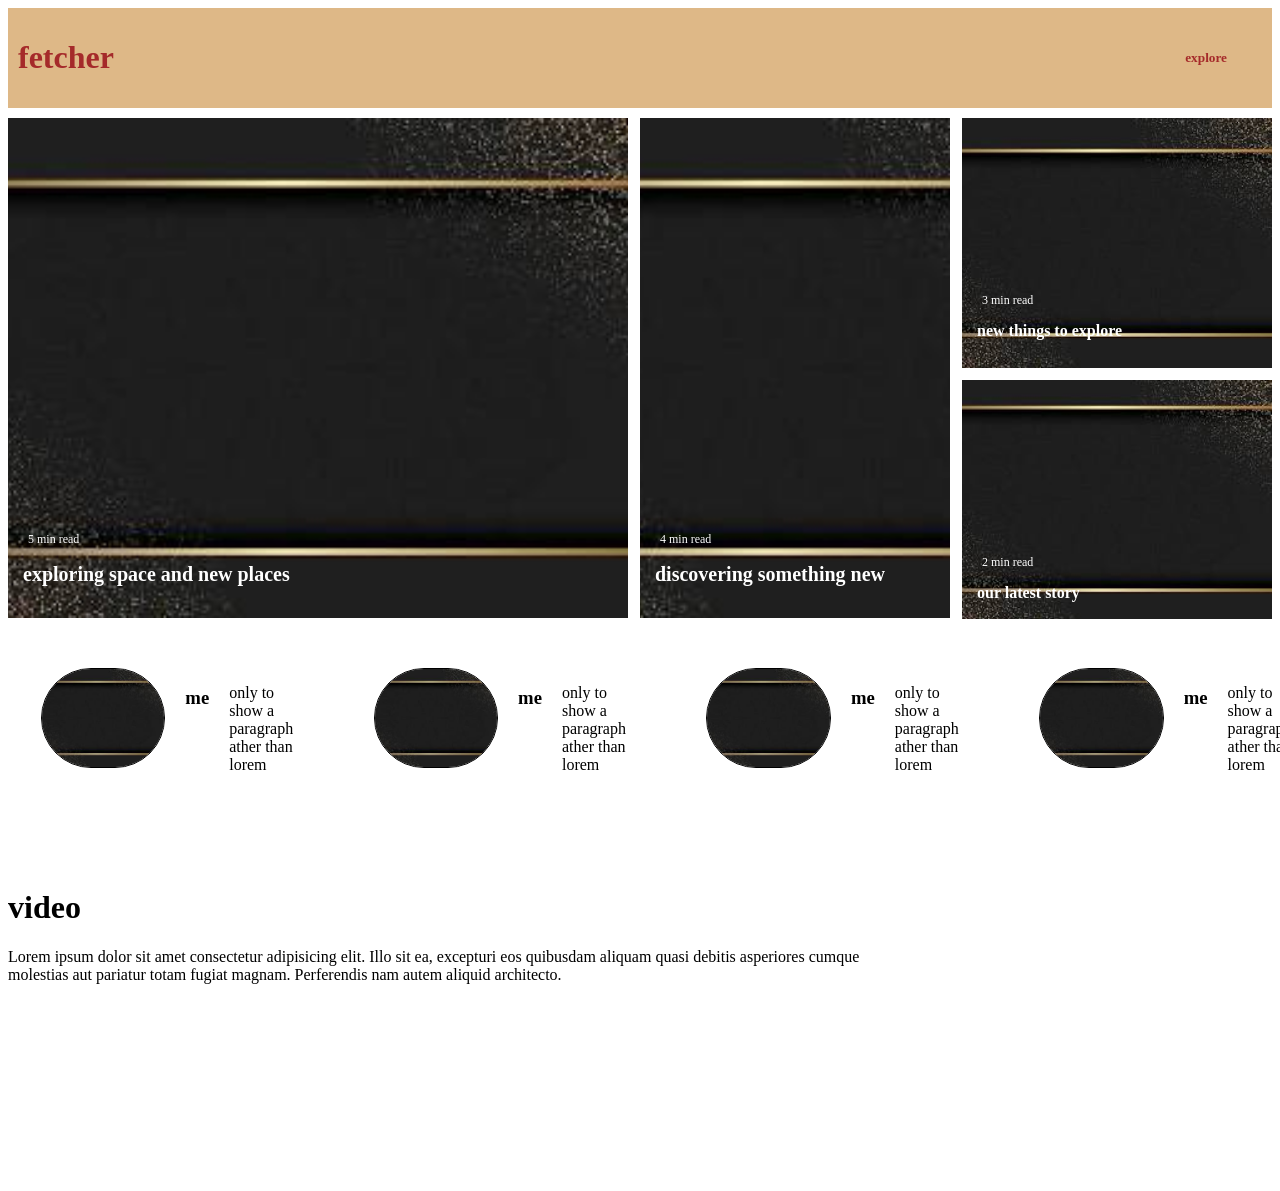
==== html/index.html @ f6e1cfed "live one" ====
<!doctype html>
<html lang="en">
<head>
    <meta charset="UTF-8">
    <meta name="viewport" content="width=device-width, initial-scale=1.0">
    <title>fetcher</title>
    <link rel="stylesheet" href="../css/style.css">

</head>

<body>

    <div class="top">
        <h1>fetcher</h1>
        <h5>explore</h5>
    </div>

    <div class="im-all">

        <div class="big-card">
            <img src="../public/luxxxxxy.jfif" alt="image">
            <div class="text">
                <p>5 min read</p>
                <h2>exploring space and new places</h2>
            </div>
        </div>

        <div class="middle-card">
            <img src="../public/luxxxxxy.jfif" alt="image">
            <div class="text">
                <p>4 min read</p>
                <h2>discovering something new</h2>
            </div>
        </div>

        <div class="right">

            <div class="small-card">
                <img src="../public/luxxxxxy.jfif" alt="image">
                <div class="text">
                    <p>3 min read</p>
                    <h2>new things to explore</h2>
                </div>
            </div>

            <div class="small-card">
                <img style="height: 95.5%;" src="../public/luxxxxxy.jfif" alt="image">
                <div class="text">
                    <p>2 min read</p>
                    <h2>our latest story</h2>
                </div>
            </div>

        </div>

    </div>
<dev class="circles">
    <dev class="cir1">
            <img  src="../public/luxxxxxy.jfif" alt="image">
             <h3> me</h3>
        <p>only to show a paragraph ather than lorem </p>
        
    </dev>
<dev class="cir1">
            <img src="../public/luxxxxxy.jfif" alt="image">
             <h3> me</h3>
        <p>only to show a paragraph ather than lorem </p>
        
    </dev>
    <dev class="cir1">
            <img src="../public/luxxxxxy.jfif" alt="image">
             <h3> me</h3>
        <p>only to show a paragraph ather than lorem </p>
        
    </dev>
    <dev class="cir1">
            <img src="../public/luxxxxxy.jfif" alt="image">
             <h3> me</h3>
        <p>only to show a paragraph ather than lorem </p>
        
    </dev>

    <dev class="video">
<dev clas="vidt">
<h1>
    video
</h1>

<p>Lorem ipsum dolor sit amet consectetur 
    adipisicing elit. Illo sit ea, excepturi
     eos quibusdam aliquam quasi debitis asperiores cumque
      molestias aut pariatur totam fugiat 
      magnam. Perferendis 
    nam autem aliquid architecto.</p>
</dev>
<iframe width="560" height="315" src="https://www.youtube.com/embed/U48fb7Nx1A8?si=TWILEx6OKD7O0XGZ" title="YouTube video player" frameborder="0" allow="accelerometer; autoplay; clipboard-write; encrypted-media; gyroscope; picture-in-picture; web-share" referrerpolicy="strict-origin-when-cross-origin" allowfullscreen></iframe>


    </dev>
</dev>
</body>
</html>
---- css/style.css ----
.top {
    display: flex;
    justify-content: space-between;
    align-items: center;
    padding: 10px;
    margin-bottom: 10px;
    color: brown;
    background-color: burlywood;
}
.top h5{

margin-right: 35px;

}
.im-all {
    display: flex;
    gap: 12px;
    height: 500px;
}

.big-card {
    position: relative;
    width: 50%;
}

.middle-card {
    position: relative;
    width: 25%;
}

.right {
    width: 25%;
    display: flex;
    flex-direction: column;
    gap: 12px;
}

.small-card {
    position: relative;
    height: 50%;
   
}

.big-card img,
.middle-card img,
.small-card img {
    width: 100%;
    height: 100%;
    object-fit: cover;
}

.text {
    position: absolute;
    bottom: 15px;
    left: 15px;
    color: white;
}

.text p {
    font-size: 12px;
    margin:  5px;
}

.text h2 {
    font-size: 20px;

}

.small-card h2 {
    font-size: 16px;
}
.circles{
display: flex;
gap:100px;
flex-direction: row;
flex-wrap: wrap;
margin-top: 50px;
justify-content: space-evenly;

}
.cir1{
    display: flex;
flex-direction: row;
width:200px;
height: 100px;

}
.cir1 img{


border: 1px solid black;
border-radius: 50px;


}
.cir1 h3{

margin-left: 20px;


}
.cir1 p{

margin-left: 20px;



}
.video{
display: flex;
flex-direction: row;


}
.vidt{

    align-items: left;


}
.vidt p{
gap: 100px;
justify-content: left;


}
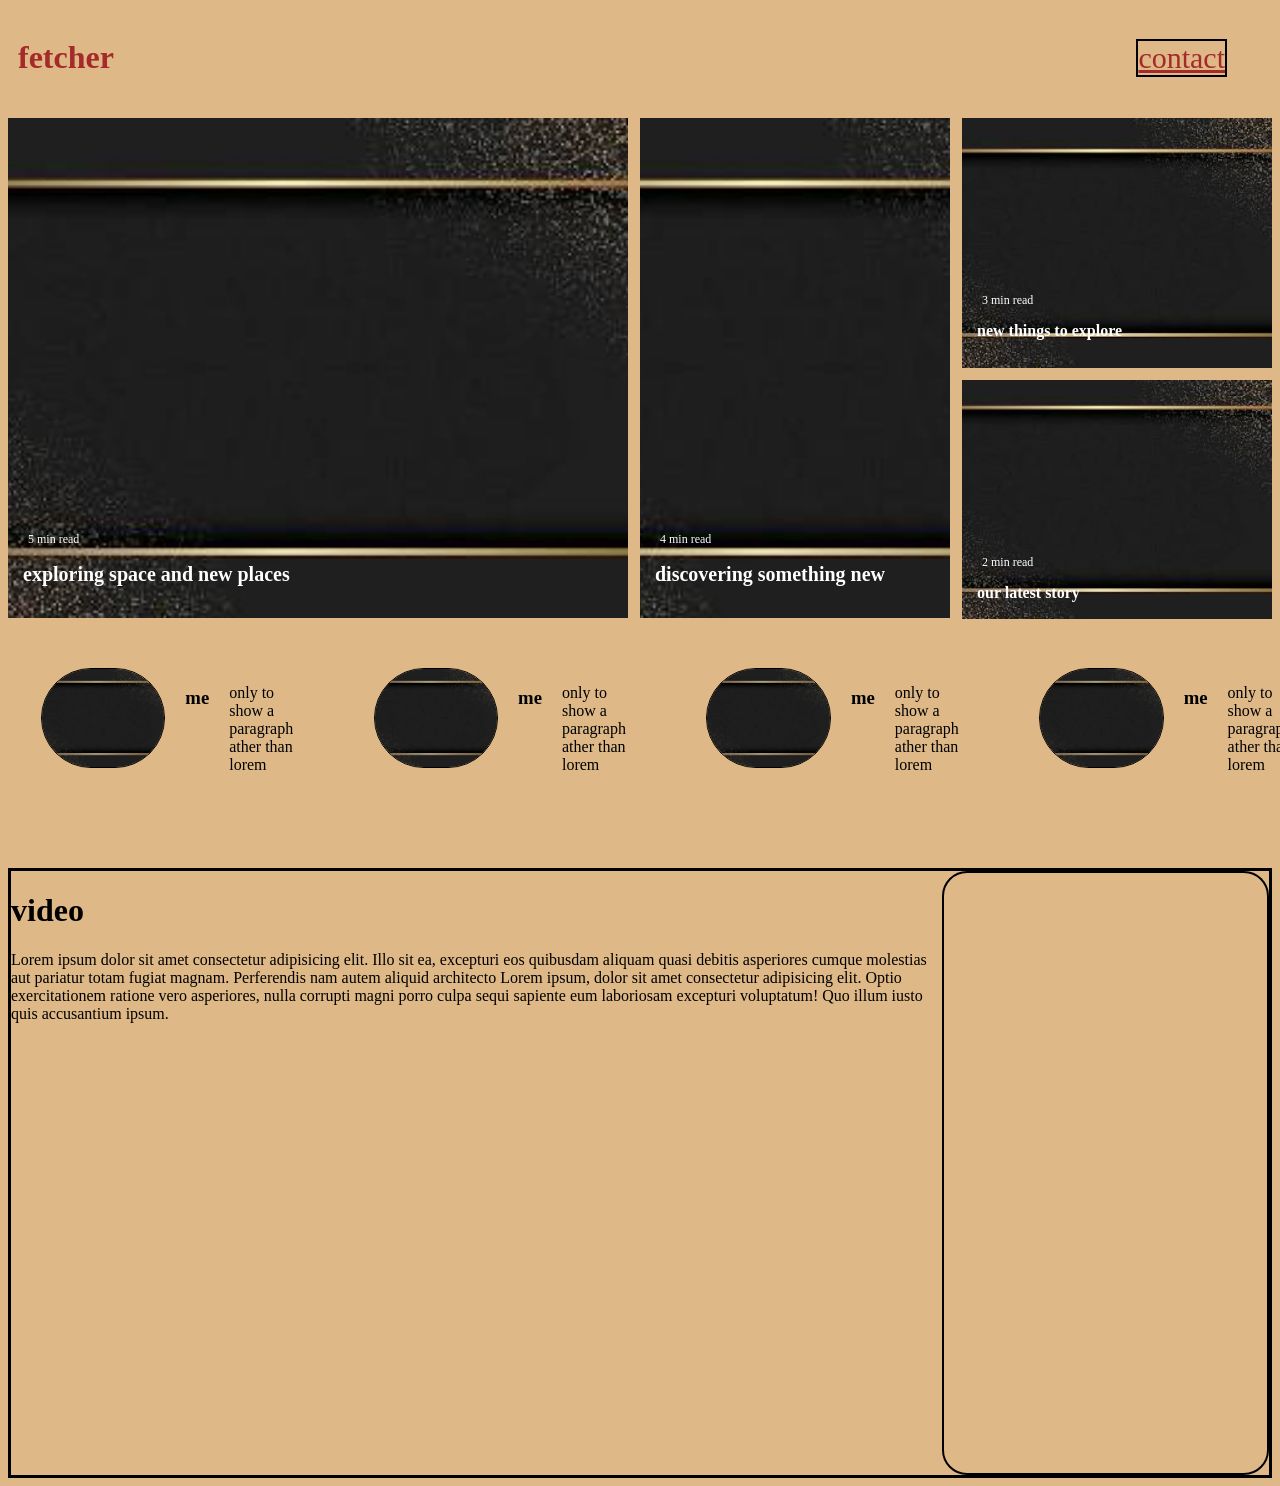
==== commit 00be35ee: "transions and responsivepart" ====
--- a/html/index.html
+++ b/html/index.html
@@ -8,11 +8,11 @@
 
 </head>
 
-<body>
+<body style="background-color: burlywood;">
 
     <div class="top">
         <h1>fetcher</h1>
-        <h5>explore</h5>
+       <a href="contact.html">contact</a>
     </div>
 
     <div class="im-all">
@@ -86,12 +86,16 @@
     video
 </h1>
 
-<p>Lorem ipsum dolor sit amet consectetur 
+<span>Lorem ipsum dolor sit amet consectetur 
     adipisicing elit. Illo sit ea, excepturi
      eos quibusdam aliquam quasi debitis asperiores cumque
       molestias aut pariatur totam fugiat 
       magnam. Perferendis 
-    nam autem aliquid architecto.</p>
+    nam autem aliquid architecto Lorem ipsum, dolor sit amet consectetur 
+    adipisicing elit. Optio exercitationem
+     ratione vero asperiores, nulla corrupti magni
+     porro culpa sequi sapiente eum laboriosam excepturi voluptatum! Quo
+      illum iusto quis accusantium ipsum.</span>
 </dev>
 <iframe width="560" height="315" src="https://www.youtube.com/embed/U48fb7Nx1A8?si=TWILEx6OKD7O0XGZ" title="YouTube video player" frameborder="0" allow="accelerometer; autoplay; clipboard-write; encrypted-media; gyroscope; picture-in-picture; web-share" referrerpolicy="strict-origin-when-cross-origin" allowfullscreen></iframe>
 
--- a/css/style.css
+++ b/css/style.css
@@ -9,10 +9,12 @@
     color: brown;
     background-color: burlywood;
 }
-.top h5{
+.top a{
 
 margin-right: 35px;
-
+border: 2px solid black;
+color: brown;
+font-size: 30px;
 }
 .im-all {
     display: flex;
@@ -111,18 +113,162 @@
 .video{
 display: flex;
 flex-direction: row;
-
+color: black;
+border: 3px solid black;
 
 }
 .vidt{
 
     align-items: left;
-
-
-}
-.vidt p{
-gap: 100px;
+color: beige;
+
+}
+.video iframe
+{
+border: 2px solid black;
+border-radius: 25px;
+width: 1000px;
+
+height: 600px;
+}
+.vidt span{
+padding:500px;
 justify-content: left;
-
+color:white;
+
+}
+.fore{
+
+
+align-items: center;
+
+
+}
+form{
+border: 2px solid black;
+margin: 300px;
+display: flex;
+flex-direction: column;
+
+
+}
+/* transitions */
+
+.top a {
+    transition: 0.3s;
+}
+
+.top a:hover {
+    transform: scale(1.1);
+    background-color: blue;
+    color: aqua;
+}
+
+.big-card,
+.middle-card,
+.small-card,
+.cir1 {
+    transition: 0.3s;
+}
+
+.big-card:hover,
+.middle-card:hover,
+.small-card:hover {
+    transform: scale(1.02);
+    
+}
+
+.cir1:hover {
+   
+    transform: translate(10px);
+}
+
+.video iframe {
+    transition: 0.3s;
+}
+
+.video iframe:hover {
+    transform: scale(1.02);
+    
+}
+
+
+
+@media screen and (max-width: 800px) {
+
+    .im-all {
+        flex-direction: column;
+        height: auto;
+    }
+
+    .big-card,
+    .middle-card,
+    .right {
+        width: 100%;
+    }
+
+    .big-card,
+    .middle-card {
+        height: 300px;
+    }
+
+    .right {
+        height: 600px;
+    }
+
+    .small-card {
+        height: 50%;
+    }
+
+    .circles {
+        gap: 30px;
+    }
+
+    .video {
+        flex-direction: column;
+    }
+
+    .video iframe {
+        width: 100%;
+        height: 400px;
+    }
+
+    .vidt span {
+        padding: 20px;
+    }
+
+}
+
+
+
+@media screen and (max-width: 500px) {
+
+    .top {
+        flex-direction: column;
+        gap: 10px;
+    }
+
+    .top a {
+        margin-right: 0;
+        font-size: 20px;
+    }
+
+    .big-card,
+    .middle-card {
+        height: 250px;
+    }
+
+    .right {
+        height: 500px;
+    }
+
+    .cir1 {
+        width: 100%;
+        justify-content: center;
+    }
+
+    .video iframe {
+        height: 250px;
+    }
 
 }
